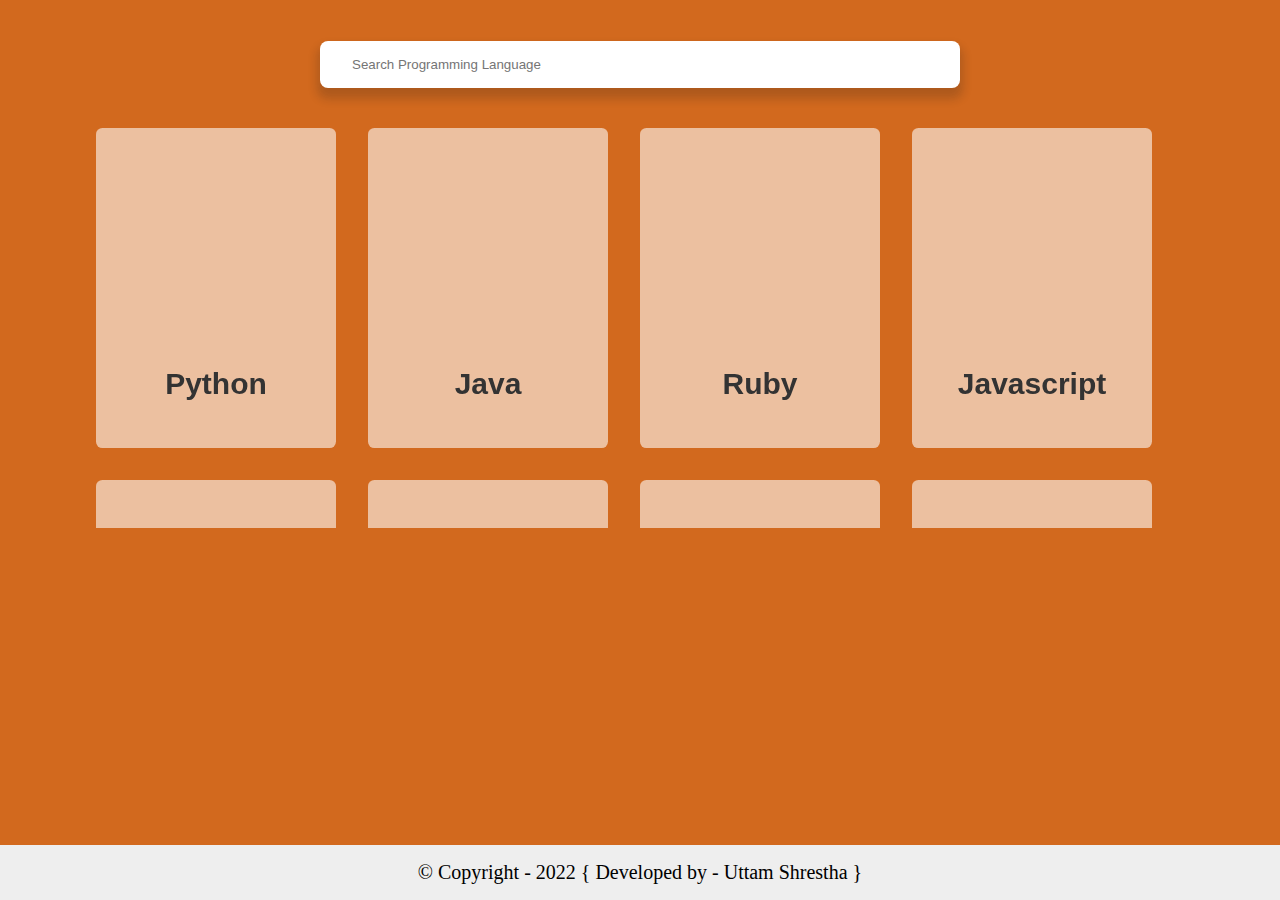
==== index.html @ 3476088b "Add files via upload" ====
<!DOCTYPE html>
<html lang="en">

<head>
  <meta charset="UTF-8" />
  <meta http-equiv="X-UA-Compatible" content="IE=edge" />
  <meta name="viewport" content="width=device-width, initial-scale=1.0" />
  <link rel="stylesheet" href="./styles/style.css" />
  <title>Search Language</title>
</head>

<body>
  <main class="main-container">
    <header class="search-container">
      <input oninput="searchValue(this.value)" type="text" id="search" placeholder="Search Programming Language" />
    </header>
    <div class="flex-container">
    </div>
  </main>
  <footer>
    <p>&copy; Copyright - 2022 { Developed by - Uttam Shrestha }</p>
  </footer>
</body>
<script src="./index.js"></script>

</html>
---- styles/style.css ----
* {
  margin: 0;
  padding: 0;
  box-sizing: border-box;
}
body {
  font-size: 62.5%;
  background: chocolate;
  height: 100vh;
  position: relative;
}

a {
  text-decoration: none;
}
.main-container {
  display: flex;
  flex-direction: column;
  align-items: center;
}

.search-container {
  height: 8rem;
  width: 100%;
  display: flex;
  justify-content: center;
  align-items: center;
}

.search-container input {
  min-width: 50%;
  max-width: 80%;
  padding: 1rem 2rem;
  border: none;
  outline: none;
  border-radius: 0.5rem;
  transition: all 0.15s ease;
  box-shadow: 0 0.5rem 10px 2.5px rgba(26, 26, 26, 0.192);
}

.search-container input:focus {
  box-shadow: 0 0.5rem 10px 5px rgba(26, 26, 26, 0.33);
}

/* 
   * It will change later 
   * Just for observation
*/
.flex-container {
  height: 25rem;
  width: 85%;
  margin: 0 auto;
  display: flex;
  flex-wrap: wrap;
  gap: 2rem;
  overflow-y: auto;
}
/* width */
::-webkit-scrollbar {
  width: 10px;
}

::-webkit-scrollbar-track {
  /* box-shadow: inset 0 0 5px grey;  */
  border-radius: 10px;
}

/* Handle */
::-webkit-scrollbar-thumb {
  background: rgb(255, 198, 198);
  border-radius: 10px;
}

/* Handle on hover */
::-webkit-scrollbar-thumb:hover {
  background: #ffdede;
}

.flex-item {
  height: 20rem;
  width: 15rem;
  font-size: 0.75rem;
  backdrop-filter: blur(50px);
  background: #ffffff94;
  border-radius: 0.4rem;
  display: inline-flex;
  flex-direction: column;
  align-items: center;
  justify-content: space-evenly;
}

.flex-item .logo {
  height: 12em;
  width: 12em;
  border-radius: 50%;
  /* to avoid onclick event - want specifically to flex-item */
  pointer-events: none;
  display: flex;
  align-items: center;
  justify-content: center;
}
.flex-item .logo img {
  width: 100%;
}
.flex-item .name {
  color: #333;
  font-size: 2.5em;
  font-family: Helvetica, sans-serif;
  /* to avoid onclick event - want specifically to flex-item */
  pointer-events: none;
}

footer {
  background: #eee;
  text-align: center;
  padding: 1rem 0;
  font-family: verdana;
  font-size: 1.25rem;
  position: absolute;
  bottom: 0;
  width: 100%;
}

#filter {
  display: none;
  pointer-events: none;
}
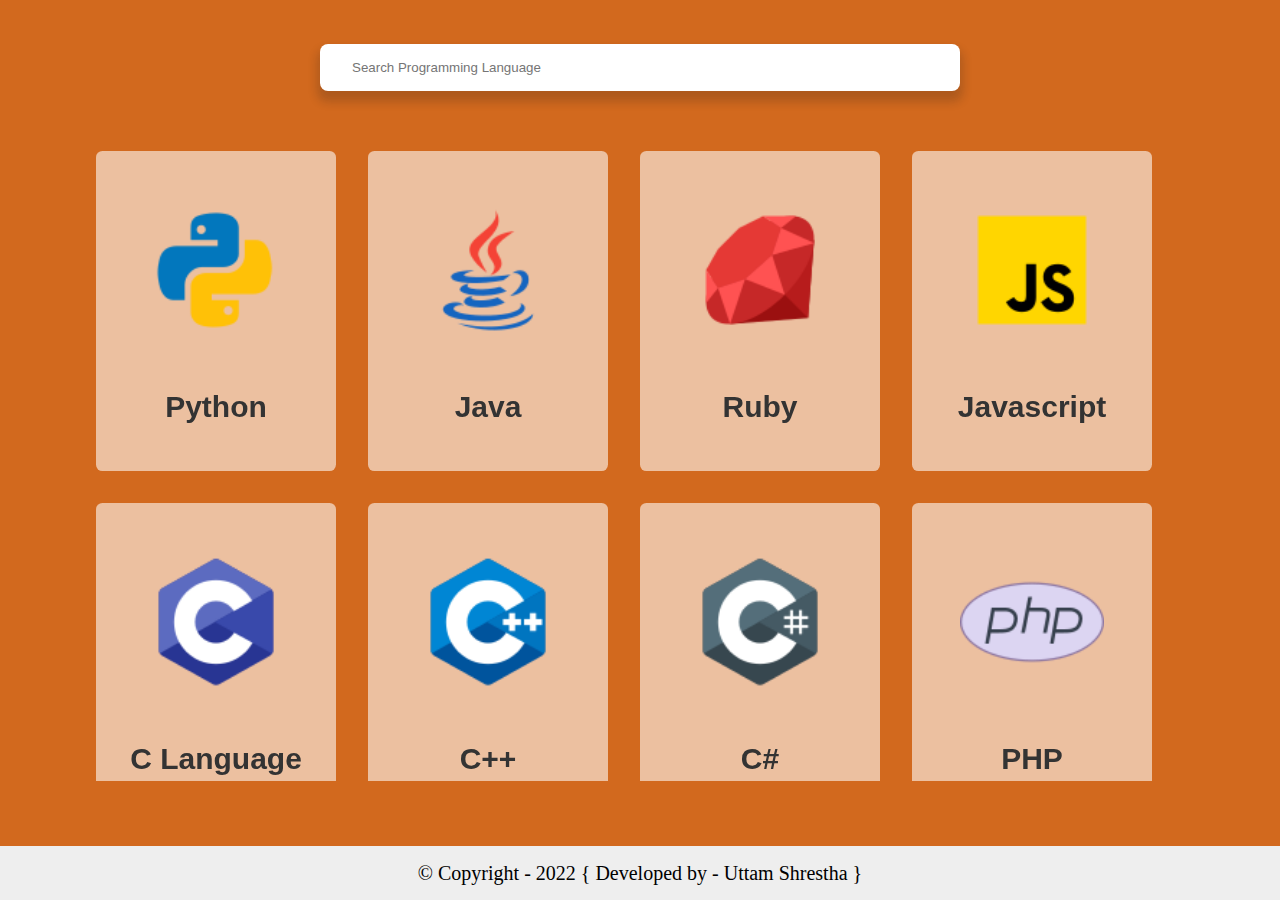
==== commit dedcac47: "Add files via upload" ====
--- a/index.html
+++ b/index.html
@@ -15,12 +15,20 @@
       <input oninput="searchValue(this.value)" type="text" id="search" placeholder="Search Programming Language" />
     </header>
     <div class="flex-container">
+      <!-- <a class="flex-item" target="_blank">
+        <div class="logo">
+          <img src="./images/icons/icons8-python-100.png" />
+        </div>
+        <h1 class="name">Python</h1>
+      </a> -->
     </div>
   </main>
   <footer>
     <p>&copy; Copyright - 2022 { Developed by - Uttam Shrestha }</p>
   </footer>
+  <script src="./index.js"></script>
+  <!-- <script src="./app.js"></script> -->
+
 </body>
-<script src="./index.js"></script>
 
 </html>--- a/styles/style.css
+++ b/styles/style.css
@@ -8,6 +8,8 @@
   background: chocolate;
   height: 100vh;
   position: relative;
+  /* display: flex;
+  justify-content: space-evenly; */
 }
 
 a {
@@ -17,10 +19,11 @@
   display: flex;
   flex-direction: column;
   align-items: center;
+  gap: 1rem;
 }
 
 .search-container {
-  height: 8rem;
+  height: 15vh;
   width: 100%;
   display: flex;
   justify-content: center;
@@ -29,7 +32,6 @@
 
 .search-container input {
   min-width: 50%;
-  max-width: 80%;
   padding: 1rem 2rem;
   border: none;
   outline: none;
@@ -47,7 +49,7 @@
    * Just for observation
 */
 .flex-container {
-  height: 25rem;
+  height: 70vh;
   width: 85%;
   margin: 0 auto;
   display: flex;
@@ -87,6 +89,7 @@
   flex-direction: column;
   align-items: center;
   justify-content: space-evenly;
+  cursor: pointer;
 }
 
 .flex-item .logo {
@@ -99,6 +102,7 @@
   align-items: center;
   justify-content: center;
 }
+
 .flex-item .logo img {
   width: 100%;
 }
@@ -111,17 +115,60 @@
 }
 
 footer {
+  height: 6vh;
+  width: 100%;
+  display: grid;
+  place-items: center;
   background: #eee;
-  text-align: center;
-  padding: 1rem 0;
   font-family: verdana;
   font-size: 1.25rem;
   position: absolute;
   bottom: 0;
-  width: 100%;
+  text-align: center;
+  padding: 0 1rem;
 }
 
 #filter {
   display: none;
   pointer-events: none;
 }
+@media screen and (max-width: 1100px) {
+  .flex-container {
+    justify-content: center;
+  }
+}
+@media screen and (max-width: 700px) {
+  * {
+    font-size: 15px;
+  }
+  .search-container {
+    height: 8vh;
+  }
+  footer {
+    height: 5vh;
+  }
+  .flex-container {
+    height: 80vh;
+  }
+  .search-container input {
+    margin-top: 1rem;
+    min-width: 70%;
+  }
+}
+@media screen and (max-width: 600px) {
+  * {
+    font-size: 14px;
+  }
+  .search-container {
+    height: 10vh;
+  }
+  .flex-container {
+    height: 75vh;
+  }
+  footer {
+    height: 5vh;
+  }
+  .search-container input {
+    min-width: 90%;
+  }
+}
